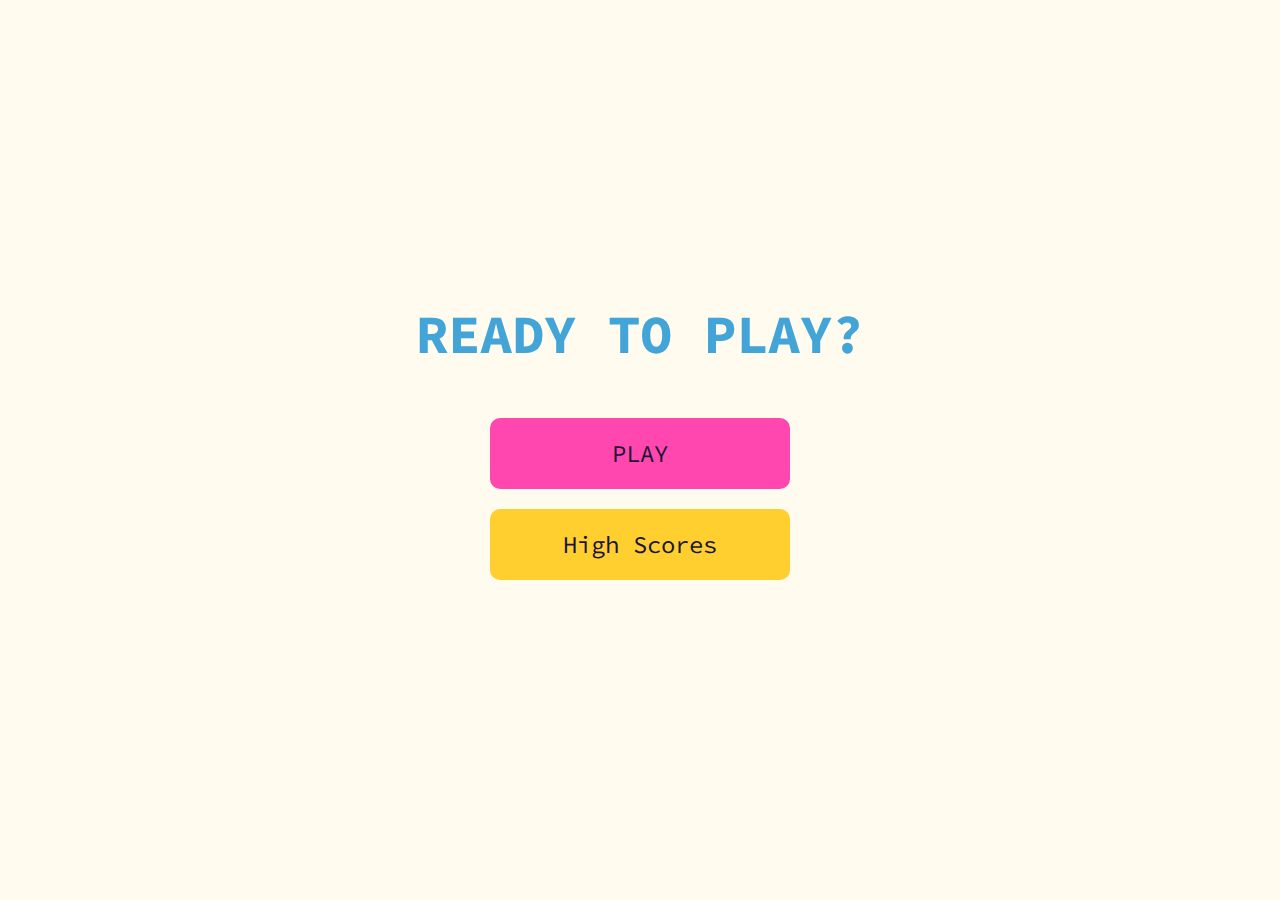
==== index.html @ f1b7e80c "Main Framework Completed" ====
<!DOCTYPE html>
<html lang="en">
<head>
    <meta charset="UTF-8">
    <meta http-equiv="X-UA-Compatible" content="IE=edge">
    <meta name="viewport" content="width=device-width, initial-scale=1.0">
    <title>Home Page</title>
    <link rel="stylesheet" href="style.css">
</head>

<body>
    <!--Formatiing for Home Page-->
    <div class="container">
        <div id="home" class="flex-column flex-center">
            <h1>READY TO PLAY?</h1>
            <a href="game.html" class="button">PLAY</a>
            <a href="highscores.html" id="highscore_button" class="button">High Scores</a>
        </div>
    </div>
    <script src="script.js"></script>
</body>
</html>
---- style.css ----
@import url('https://fonts.googleapis.com/css2?family=Source+Code+Pro&display=swap');

/* Code Quiz Color Palette */
:root {
    --pink: rgba(255, 71, 175, 1);
    --red: rgba(227, 35, 90, 1);
    --cream: rgb(255, 251, 239);
    --blue: rgba(66, 164, 215, 1);
    --teal: rgba(53, 190, 183, 1);
    --green: rgba(177, 193, 54, 1);
    --yellow: rgba(255, 206, 47, 1);
    --purple: rgba(92, 61, 114, 1);
    --orange: rgba(242, 99, 36, 1);
    --dark: rgba(26, 19, 51, 1);
    background-color: var(--cream);
  }

*{
    box-sizing: border-box;
    margin: 0;
    padding: 0;
    font-size: 62.5%;
    font-family: 'Source Code Pro', monospace, Arial, Helvetica, sans-serif;
}

h1 {
    font-size: 5.4rem;
    color: var(--blue);
    margin-bottom: 5rem;
}

h2 {
    font-size: 4.2rem;
    margin-bottom: 4rem;
}

/* Game Container */
.container {
    width: 100vw;
    height: 100vh;
    display: flex;
    justify-content: center;
    align-items: center;
    max-width: 80rem;
    margin: 0 auto;
    padding: 2rem;
}

.flex-column {
    display: flex;
    flex-direction: column;
}

.flex-center {
    justify-content: center;
    align-items: center;
}

.justify-center {
    justify-content: center;
}

.text-center {
    text-align: center;
}

.hidden {
    display: none;
}

/* Play & Highscores Buttons*/
.button {
    font-size: 2.4rem;
    padding: 2rem 0;
    width: 30rem;
    text-align: center;
    margin-bottom: 2rem;
    text-decoration: none;
    color: var(--dark);
    background: var(--pink);
    border-radius: 10px;
}

.button:hover {
    cursor: pointer;
    box-shadow: 0 0.4rem 1.4rem 0 var(--pink);
    transition: transform 150ms;
    transform: scale(1.03);
}

.button[disabled]:hover {
    cursor: not-allowed;
    box-shadow: none;
    transform: none;
}

#highscore_button {
    background:var(--yellow);
}

/* Correct & Incorrect Choices Color Change*/
.correct{
    background: var(--green);
}

.incorrect{
    background:var(--red)
}

#highscore_button:hover {
   box-shadow: 0 0.4rem 1.4rem 0 var(--yellow);
}

/* End Page CSS Here */
.end-form-container{
    width: 100%;
    display: flex;
    flex-direction:column;
    align-items: center;
    max-width: 30rem;
}

input {
    margin-bottom: 1rem;
    width: 20rem;
    padding: 1.5rem;
    font-size: 1.8rem;
    border: none;
    box-shadow: 0 0.4rem 1.4rem 0 var(--pink); 
}

input::placeholder {
    color: var(--cream);
}

#username {
    margin-bottom: 3rem;
    width: 100%;
    outline: none;  
}

#end-text {
    font-size: 2.4rem;
    color: var(--red);
    text-align: center;
}

#saveScoreButton {
    border: none;
}
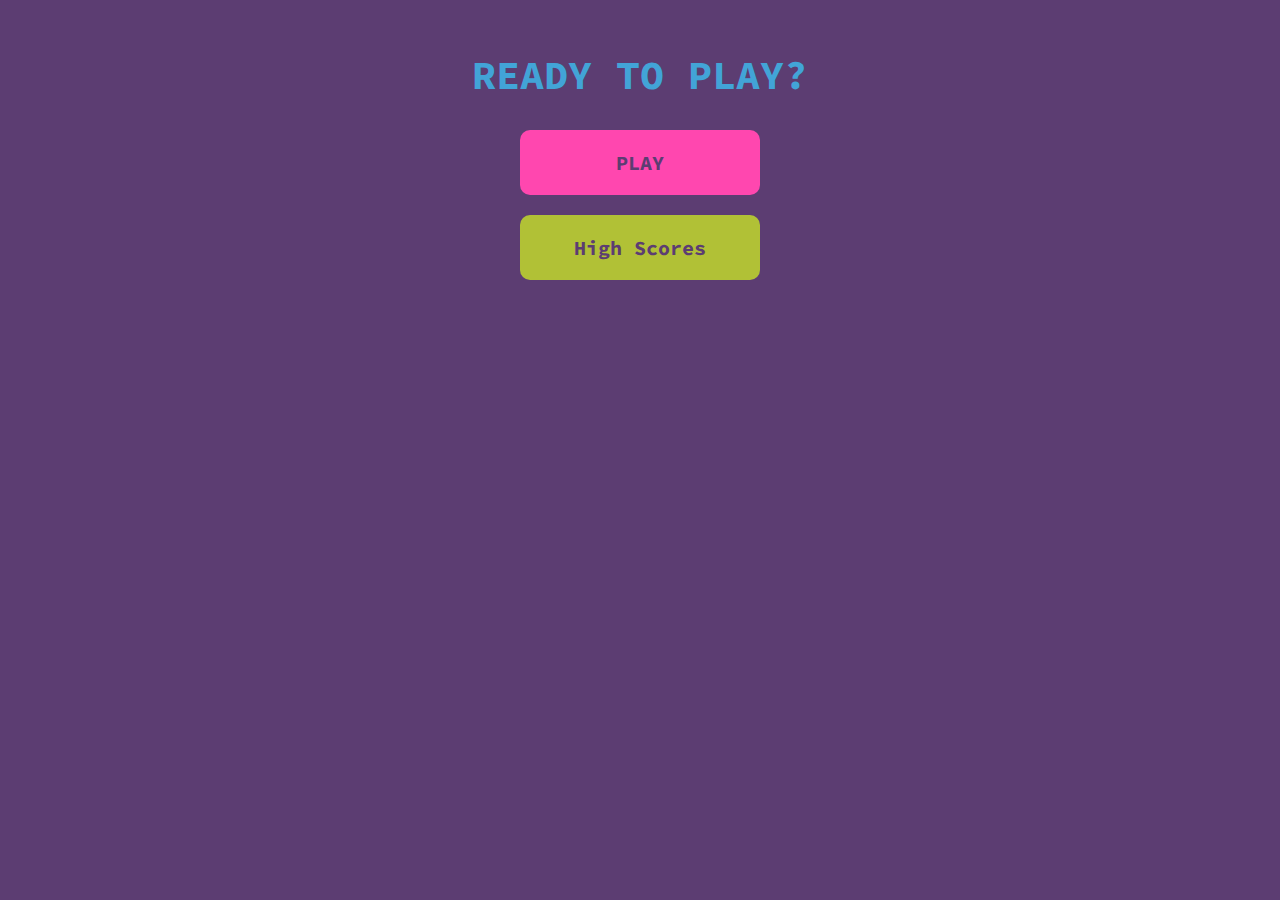
==== commit 2fdbbc8e: "Html/Css Revamp" ====
--- a/index.html
+++ b/index.html
@@ -11,12 +11,9 @@
 <body>
     <!--Formatiing for Home Page-->
     <div class="container">
-        <div id="home" class="flex-column flex-center">
             <h1>READY TO PLAY?</h1>
-            <a href="game.html" class="button">PLAY</a>
+            <a href="game.html" id="play-button" class="button">PLAY</a>
             <a href="highscores.html" id="highscore_button" class="button">High Scores</a>
-        </div>
     </div>
-    <script src="script.js"></script>
 </body>
 </html>--- a/style.css
+++ b/style.css
@@ -12,11 +12,11 @@
     --purple: rgba(92, 61, 114, 1);
     --orange: rgba(242, 99, 36, 1);
     --dark: rgba(26, 19, 51, 1);
-    background-color: var(--cream);
+    background-color: var(--purple);
   }
 
 *{
-    box-sizing: border-box;
+    box-sizing: content-box;
     margin: 0;
     padding: 0;
     font-size: 62.5%;
@@ -24,127 +24,60 @@
 }
 
 h1 {
-    font-size: 5.4rem;
-    color: var(--blue);
-    margin-bottom: 5rem;
+    font-size: 40px;
+    color:var(--blue);
+    margin-bottom: 30px;
 }
 
-h2 {
-    font-size: 4.2rem;
-    margin-bottom: 4rem;
-}
 
 /* Game Container */
 .container {
-    width: 100vw;
-    height: 100vh;
+    width: 120vw;
+    height: 80vh;
     display: flex;
-    justify-content: center;
+    flex-direction: column;
+    justify-content: top;
     align-items: center;
+    text-align: center;
     max-width: 80rem;
-    margin: 0 auto;
+    margin: 30px auto;
     padding: 2rem;
 }
 
-.flex-column {
-    display: flex;
-    flex-direction: column;
+
+/*Generic Button Formatting*/
+.button {
+    font-size: 20px;
+    font-weight: bolder;
+    padding: 20px;
+    width: 20rem;
+    text-align: center;
+    margin-bottom: 20px;
+    text-decoration: none;
+    border-radius: 10px;
+    background-color: var(--cream);
+    color: var(--purple)
 }
 
-.flex-center {
-    justify-content: center;
-    align-items: center;
-}
-
-.justify-center {
-    justify-content: center;
-}
-
-.text-center {
-    text-align: center;
-}
-
-.hidden {
-    display: none;
-}
-
-/* Play & Highscores Buttons*/
-.button {
-    font-size: 2.4rem;
-    padding: 2rem 0;
-    width: 30rem;
-    text-align: center;
-    margin-bottom: 2rem;
-    text-decoration: none;
-    color: var(--dark);
-    background: var(--pink);
-    border-radius: 10px;
-}
-
-.button:hover {
-    cursor: pointer;
-    box-shadow: 0 0.4rem 1.4rem 0 var(--pink);
-    transition: transform 150ms;
-    transform: scale(1.03);
-}
-
-.button[disabled]:hover {
-    cursor: not-allowed;
-    box-shadow: none;
-    transform: none;
-}
-
+/*Highscore Button Formatting*/
 #highscore_button {
-    background:var(--yellow);
-}
-
-/* Correct & Incorrect Choices Color Change*/
-.correct{
-    background: var(--green);
-}
-
-.incorrect{
-    background:var(--red)
+    background:var(--green);
 }
 
 #highscore_button:hover {
-   box-shadow: 0 0.4rem 1.4rem 0 var(--yellow);
+    color: var(--cream);
+    box-shadow: -1px 3px 20px var(--green);
+    transition: transform 100ms;
 }
 
-/* End Page CSS Here */
-.end-form-container{
-    width: 100%;
-    display: flex;
-    flex-direction:column;
-    align-items: center;
-    max-width: 30rem;
+/*Play Button Formattin*/
+#play-button {
+    background:var(--pink)
 }
 
-input {
-    margin-bottom: 1rem;
-    width: 20rem;
-    padding: 1.5rem;
-    font-size: 1.8rem;
-    border: none;
-    box-shadow: 0 0.4rem 1.4rem 0 var(--pink); 
+#play-button:hover{
+    color: var(--cream);
+    box-shadow: -1px 3px 20px var(--pink);
+    transition: transform 100ms;
 }
 
-input::placeholder {
-    color: var(--cream);
-}
-
-#username {
-    margin-bottom: 3rem;
-    width: 100%;
-    outline: none;  
-}
-
-#end-text {
-    font-size: 2.4rem;
-    color: var(--red);
-    text-align: center;
-}
-
-#saveScoreButton {
-    border: none;
-}
